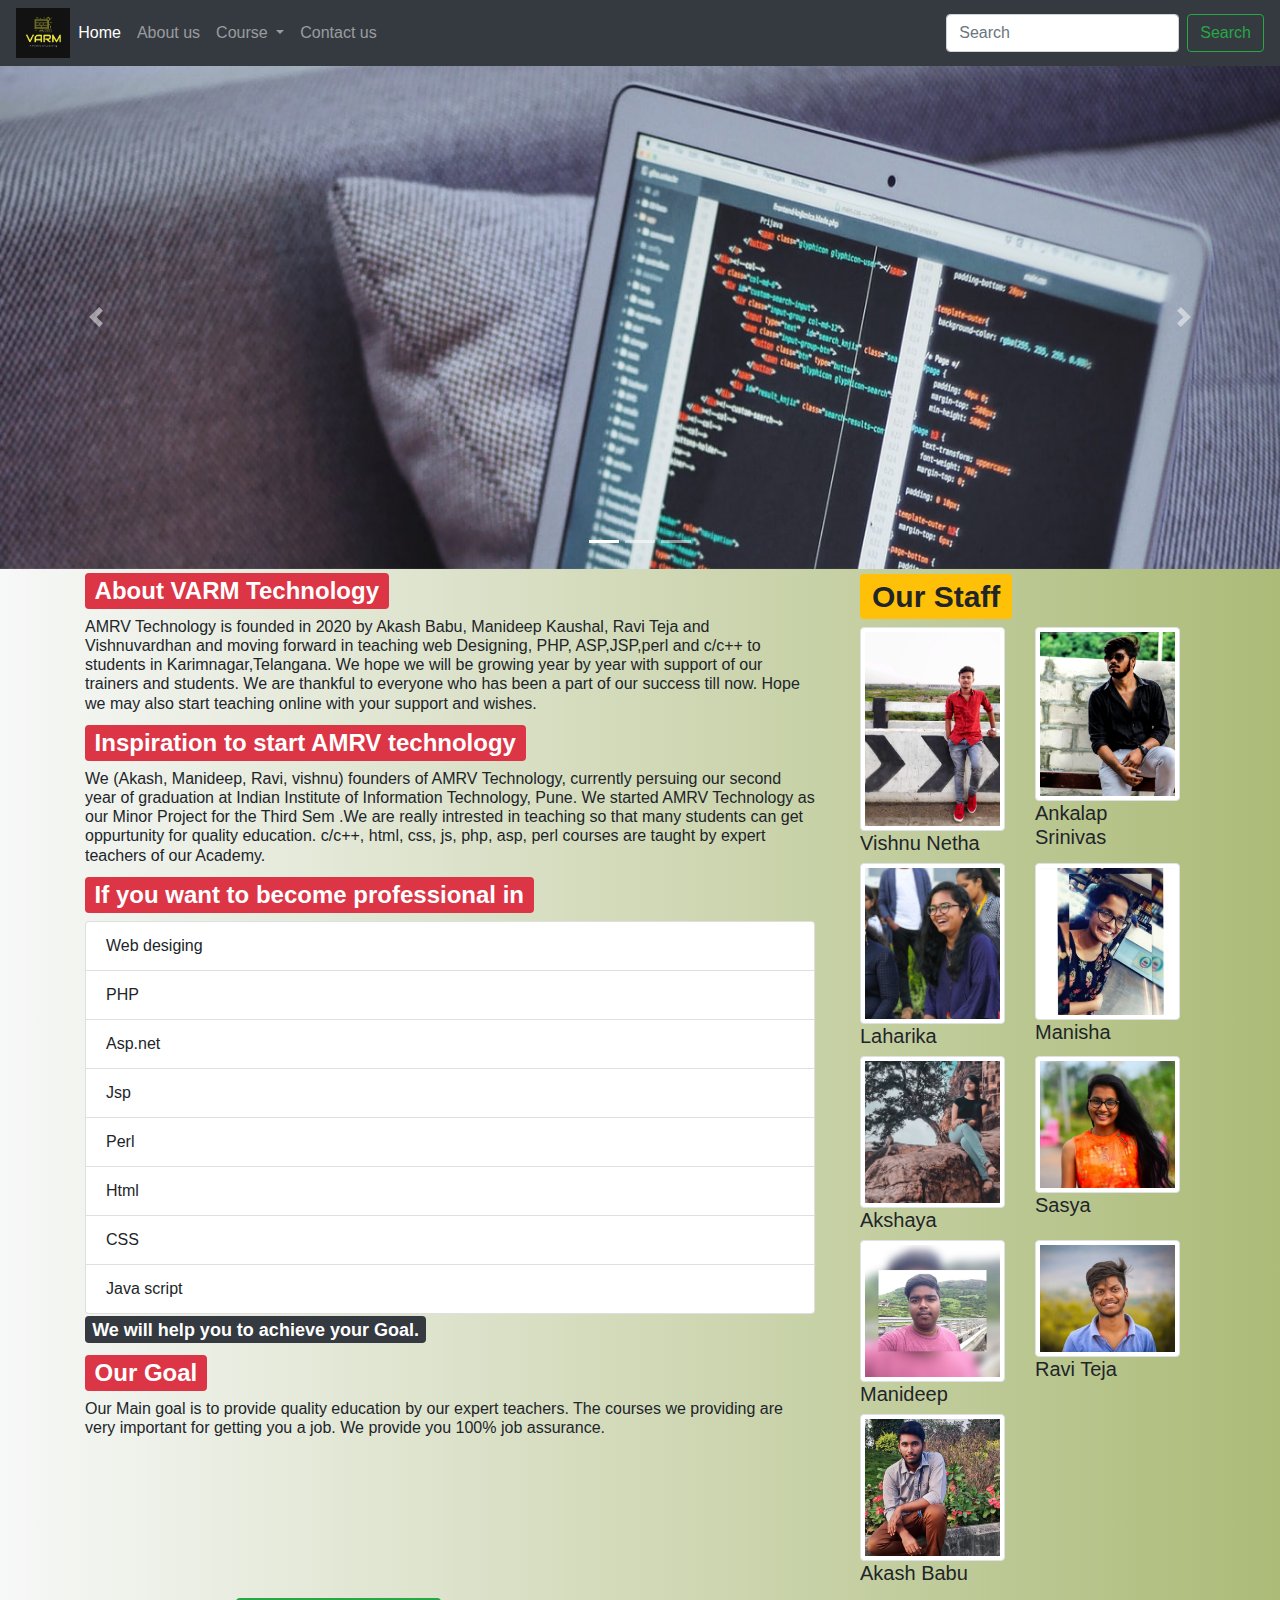
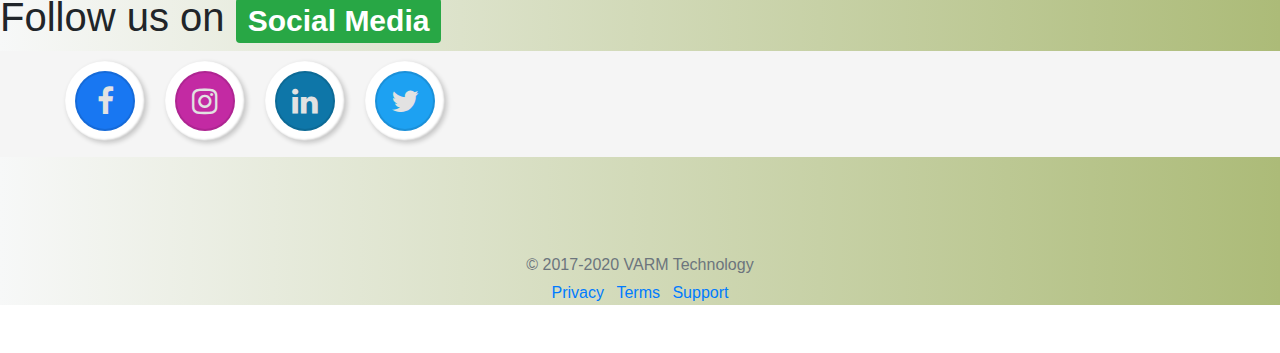
==== aboutus.html @ b164f077 "updated" ====
<!DOCTYPE html>
<html lang="en">
  <head>
    <!-- Required meta tags -->
    <meta charset="utf-8" />
    <meta
      name="viewport"
      content="width=device-width, initial-scale=1, shrink-to-fit=no"
    />

    <!-- Bootstrap CSS -->
    <link
      rel="stylesheet"
      href="https://stackpath.bootstrapcdn.com/bootstrap/4.5.2/css/bootstrap.min.css"
      integrity="sha384-JcKb8q3iqJ61gNV9KGb8thSsNjpSL0n8PARn9HuZOnIxN0hoP+VmmDGMN5t9UJ0Z"
      crossorigin="anonymous"
    />

    <!--External CSS-->
    <link rel="stylesheet" href="indexcss.css" />

    <title>VARM Technology</title>
    <!--Font Awesome Social Media Icons-->
    <link
      rel="stylesheet"
      href="https://stackpath.bootstrapcdn.com/font-awesome/4.7.0/css/font-awesome.min.css"
      integrity="sha384-wvfXpqpZZVQGK6TAh5PVlGOfQNHSoD2xbE+QkPxCAFlNEevoEH3Sl0sibVcOQVnN"
      crossorigin="anonymous"
    />
    <!--End of Font Awesome Social Media Icons-->

    <!-------------------------------Java Script Code---------------------------->
    <script type="text/javascript">
      function fn1() {
        var name = document.getElementById("box1").value;
        var email = document.getElementById("box2").value;
        var phone = document.getElementById("box3").value;
        var course = document.getElementById("box4").value;
        var text = document.getElementById("box5").value;
        var regx1 = /^([a-z A-z 0-9 \. -]+)@([a-z A-z 0-9 -]+).([a-z A-Z]{2,8})$/;
        var regx2 = /^[6789]\d{9}$/;
        if (name == "") {
          alert("Name cannot be empty!");
        } else if (email == "") {
          alert("Email cannot be empty!");
        } else if (phone == "") {
          alert("Phone cannot be empty!");
        } else if (course == "") {
          alert("Course must be selected");
        } else if (!regx1.test(email)) {
          alert("Enter a proper email id");
        } else if (!regx2.test(phone)) {
          alert("Enter a proper phone number");
        } else {
          document.getElementById("box1").value = "";
          document.getElementById("box2").value = "";
          document.getElementById("box3").value = "";
          //document.getElementById("box4").value="";
          document.getElementById("box5").value = "";
          alert(
            "Thanks " +
              name +
              ". We will respond about your query on " +
              course +
              " within 2 hours"
          );
        }
      }
    </script>
    <!---------------------------End of Java Script Code------------------------->
  </head>
  <body>
    <div class="body">
      <!-- Navigation Bar -->
      <nav class="navbar navbar-expand-lg navbar-dark bg-dark">
        <!-- <a class="navbar-brand" href="#">VARM</a> -->
        <img
          src="images/VARM logo.png"
          class="img-fluid"
          alt="Responsive image"
          style="height: 50px"
        />

        <button
          class="navbar-toggler"
          type="button"
          data-toggle="collapse"
          data-target="#navbarSupportedContent"
          aria-controls="navbarSupportedContent"
          aria-expanded="false"
          aria-label="Toggle navigation"
        >
          <span class="navbar-toggler-icon"></span>
        </button>

        <div class="collapse navbar-collapse" id="navbarSupportedContent">
          <ul class="navbar-nav mr-auto">
            <li class="nav-item active">
              <a class="nav-link" href="index.html"
                >Home <span class="sr-only">(current)</span></a
              >
            </li>
            <li class="nav-item">
              <a class="nav-link" href="aboutus.html">About us</a>
            </li>
            <li class="nav-item dropdown">
              <a
                class="nav-link dropdown-toggle"
                href="#"
                id="navbarDropdown"
                role="button"
                data-toggle="dropdown"
                aria-haspopup="true"
                aria-expanded="false"
              >
                Course
              </a>
              <div class="dropdown-menu" aria-labelledby="navbarDropdown">
                <a class="dropdown-item" href="c.html">C</a>
                <a class="dropdown-item" href="c.html">C++</a>
                <a class="dropdown-item" href="php.html">Php</a>
                <a class="dropdown-item" href="htmlcss.html">Html</a>
                <a class="dropdown-item" href="htmlcss.html">Css</a>
                <a class="dropdown-item" href="javascript.html">Java Script</a>
                <a class="dropdown-item" href="net.html">.Net</a>
                <a class="dropdown-item" href="jsp.html">Jsp</a>
                <a class="dropdown-item" href="perl.html">Perl</a>
              </div>
            </li>
            <li class="nav-item">
              <a class="nav-link" href="contactus.html">Contact us</a>
            </li>
          </ul>
          <form class="form-inline my-2 my-lg-0">
            <input
              class="form-control mr-sm-2"
              type="search"
              placeholder="Search"
              aria-label="Search"
            />
            <button class="btn btn-outline-success my-2 my-sm-0" type="submit">
              Search
            </button>
          </form>
        </div>
      </nav>
      <!-- Carousel -->
      <div
        id="carouselExampleIndicators"
        class="carousel slide"
        data-ride="carousel"
      >
        <ol class="carousel-indicators">
          <li
            data-target="#carouselExampleIndicators"
            data-slide-to="0"
            class="active"
          ></li>
          <li data-target="#carouselExampleIndicators" data-slide-to="1"></li>
          <li data-target="#carouselExampleIndicators" data-slide-to="2"></li>
        </ol>
        <div class="carousel-inner">
          <div class="carousel-item active">
            <img src="images/image4.jpeg" class="d-block w-100" alt="..." />
          </div>
          <div class="carousel-item">
            <img src="images/image5.jpeg" class="d-block w-100" alt="..." />
          </div>
          <div class="carousel-item">
            <img src="images/image6.jpeg" class="d-block w-100" alt="..." />
          </div>
        </div>
        <a
          class="carousel-control-prev"
          href="#carouselExampleIndicators"
          role="button"
          data-slide="prev"
        >
          <span class="carousel-control-prev-icon" aria-hidden="true"></span>
          <span class="sr-only">Previous</span>
        </a>
        <a
          class="carousel-control-next"
          href="#carouselExampleIndicators"
          role="button"
          data-slide="next"
        >
          <span class="carousel-control-next-icon" aria-hidden="true"></span>
          <span class="sr-only">Next</span>
        </a>
      </div>
      <!--About us and Our Staff-->
      <div class="container">
        <div class="row">
          <!--About Us-->
          <div class="col-sm-8">
            <h2>
              <span class="badge badge-danger">About VARM Technology</span>
            </h2>
            <h6>
              AMRV Technology is founded in 2020 by Akash Babu, Manideep
              Kaushal, Ravi Teja and Vishnuvardhan and moving forward in
              teaching web Designing, PHP, ASP,JSP,perl and c/c++ to students in
              Karimnagar,Telangana. We hope we will be growing year by year with
              support of our trainers and students. We are thankful to everyone
              who has been a part of our success till now. Hope we may also
              start teaching online with your support and wishes.
            </h6>
            <h2>
              <span class="badge badge-danger"
                >Inspiration to start AMRV technology</span
              >
            </h2>
            <h6>
              We (Akash, Manideep, Ravi, vishnu) founders of AMRV Technology,
              currently persuing our second year of graduation at Indian
              Institute of Information Technology, Pune. We started AMRV
              Technology as our Minor Project for the Third Sem .We are really
              intrested in teaching so that many students can get oppurtunity
              for quality education. c/c++, html, css, js, php, asp, perl
              courses are taught by expert teachers of our Academy.
            </h6>
            <h2>
              <span class="badge badge-danger">
                If you want to become professional in
              </span>
            </h2>
            <ul class="list-group">
              <li class="list-group-item">Web desiging</li>
              <li class="list-group-item">PHP</li>
              <li class="list-group-item">Asp.net</li>
              <li class="list-group-item">Jsp</li>
              <li class="list-group-item">Perl</li>
              <li class="list-group-item">Html</li>
              <li class="list-group-item">CSS</li>
              <li class="list-group-item">Java script</li>
            </ul>
            <h4>
              <span class="badge badge-dark">
                We will help you to achieve your Goal.
              </span>
            </h4>
            <h2>
              <span class="badge badge-danger"> Our Goal </span>
            </h2>
            <h6>
              Our Main goal is to provide quality education by our expert
              teachers. The courses we providing are very important for getting
              you a job. We provide you 100% job assurance.
            </h6>
          </div>

          <!--End of About us-->
          <!--Our Staff-->
          <div class="col-sm-4">
            <h1 style="padding-left: 15px">
              <span class="badge badge-warning">Our Staff</span>
            </h1>
            <!-- first row staff -->
            <div class="container">
              <div class="row">
                <div class="col-sm-6">
                  <img
                    src="images/vishnu1.jpg"
                    alt="..."
                    class="img-thumbnail"
                  />
                  <h5>Vishnu Netha</h5>
                </div>
                <div class="col-sm-6">
                  <img
                    src="images/sinu1.jpeg"
                    alt="..."
                    class="img-thumbnail"
                  />
                  <h5>Ankalap Srinivas</h5>
                </div>
              </div>
            </div>
            <!-- end of first row staff -->
            <!-- second row staff -->
            <div class="container">
              <div class="row">
                <div class="col-sm-6">
                  <img src="images/lorry.jpg" alt="..." class="img-thumbnail" />
                  <h5>Laharika</h5>
                </div>
                <div class="col-sm-6">
                  <img src="images/manu.jpg" alt="..." class="img-thumbnail" />
                  <h5>Manisha</h5>
                </div>
              </div>
            </div>
            <!-- end of second row staff -->
            <!--third row staff -->
            <div class="container">
              <div class="row">
                <div class="col-sm-6">
                  <img src="images/akku1.jpg" alt="..." class="img-thumbnail" />
                  <h5>Akshaya</h5>
                </div>
                <div class="col-sm-6">
                  <img
                    src="images/sasya1.jpg"
                    alt="..."
                    class="img-thumbnail"
                  />
                  <h5>Sasya</h5>
                </div>
              </div>
            </div>
            <!-- end of third row staff -->
            <!-- of fourth row staff -->
            <div class="container">
              <div class="row">
                <div class="col-sm-6">
                  <img
                    src="images/manideep.jpg"
                    alt="..."
                    class="img-thumbnail"
                  />
                  <h5>Manideep</h5>
                </div>
                <div class="col-sm-6">
                  <img src="images/ravi1.jpg" alt="..." class="img-thumbnail" />
                  <h5>Ravi Teja</h5>
                </div>
              </div>
            </div>
            <!-- end of fourth row staff -->
            <!-- end of fourth row staff -->
            <div class="container">
              <div class="row">
                <div class="col-sm-6">
                  <img src="images/akash.jpg" alt="..." class="img-thumbnail" />
                  <h5>Akash Babu</h5>
                </div>
                <div class="col-sm-6"></div>
              </div>
            </div>
            <!--fifth row staff -->
          </div>
        </div>
      </div>
      <!--End of About-->
      <!--social media-->
      <h1>
        Follow us on <span class="badge badge-success">Social Media</span>
      </h1>
      <div class="container socialicons col-sm-12">
        <ul class="unorderedlist">
          <li>
            <a
              href="https://www.facebook.com/profile.php?id=100009181504517"
              target="blank"
              class="anchor"
              ><i class="fa fa-facebook"></i
            ></a>
          </li>
          <li>
            <a
              href="https://www.instagram.com/vishnu_ne_tha/"
              target="blank"
              class="anchor"
              ><i class="fa fa-instagram"></i
            ></a>
          </li>
          <li>
            <a
              href="https://www.linkedin.com/in/vishnunetha21/"
              target="blank"
              class="anchor"
              ><i class="fa fa-linkedin"></i
            ></a>
          </li>
          <li>
            <a
              href="https://twitter.com/vishnu_ne_tha"
              target="blank"
              class="anchor"
              ><i class="fa fa-twitter"></i
            ></a>
          </li>
        </ul>
      </div>

      <!--end of social media-->

      <!--Footer-->
      <footer class="my-5 pt-5 text-muted text-center text-small">
        <p class="mb-1">&copy; 2017-2020 VARM Technology</p>
        <ul class="list-inline">
          <li class="list-inline-item"><a href="#">Privacy</a></li>
          <li class="list-inline-item"><a href="#">Terms</a></li>
          <li class="list-inline-item"><a href="#">Support</a></li>
        </ul>
      </footer>
    </div>

    <script
      src="https://code.jquery.com/jquery-3.5.1.slim.min.js"
      integrity="sha384-DfXdz2htPH0lsSSs5nCTpuj/zy4C+OGpamoFVy38MVBnE+IbbVYUew+OrCXaRkfj"
      crossorigin="anonymous"
    ></script>
    <script
      src="https://cdn.jsdelivr.net/npm/popper.js@1.16.1/dist/umd/popper.min.js"
      integrity="sha384-9/reFTGAW83EW2RDu2S0VKaIzap3H66lZH81PoYlFhbGU+6BZp6G7niu735Sk7lN"
      crossorigin="anonymous"
    ></script>
    <script
      src="https://stackpath.bootstrapcdn.com/bootstrap/4.5.2/js/bootstrap.min.js"
      integrity="sha384-B4gt1jrGC7Jh4AgTPSdUtOBvfO8shuf57BaghqFfPlYxofvL8/KUEfYiJOMMV+rV"
      crossorigin="anonymous"
    ></script>
  </body>
</html>
---- indexcss.css ----
.body {
  background: #f7f8f8; /* fallback for old browsers */
  background: -webkit-linear-gradient(
    to left,
    #acbb78,
    #f7f8f8
  ); /* Chrome 10-25, Safari 5.1-6 */
  background: linear-gradient(
    to left,
    #acbb78,
    #f7f8f8
  ); /* W3C, IE 10+/ Edge, Firefox 16+, Chrome 26+, Opera 12+, Safari 7+ */
}
.unorderedlist {
  position: relative;
  display: flex;
}
.socialicons {
  padding-top: 10px;
  display: flex;
  /* float:right; */
  /* justify-content: center;
  align-items: center; */
  background: #f5f5f5;
}
ul li {
  position: relative;
  list-style: none;
}

.anchor {
  position: relative;
  width: 80px;
  height: 80px;
  display: flex;
  justify-content: center;
  align-items: center;
  background: #fff;
  margin: 0 10px;
  text-decoration: none;
  font-size: 30px;
  border-radius: 50%;
  color: #e2e2e2;
  box-shadow: inset -1px -1px 2px rgba(0, 0, 0, 0.2),
    2px 2px 5px rgba(0, 0, 0, 0.2);
  transition: 0.5s;
}

.anchor:hover {
  color: #999;
  transform: translateY(-20px);
  box-shadow: inset -1px -1px 2px rgba(0, 0, 0, 0.2),
    2px 24px 10px rgba(0, 0, 0, 0.2);
}

.anchor:before {
  content: "";
  position: absolute;
  top: 10px;
  left: 10px;
  right: 10px;
  bottom: 10px;
  border-radius: 50%;
  border: 2px solid rgba(0, 0, 0, 0.1);
}

ul li a .fa {
  position: relative;
  z-index: 1;
}
ul li:nth-child(1) a::before {
  background: #1877f2;
}
ul li:nth-child(2) a::before {
  background: #c32aa3;
}
ul li:nth-child(3) a::before {
  background: #0e76a8;
}
ul li:nth-child(4) a::before {
  background: #1da1f2;
}
abc
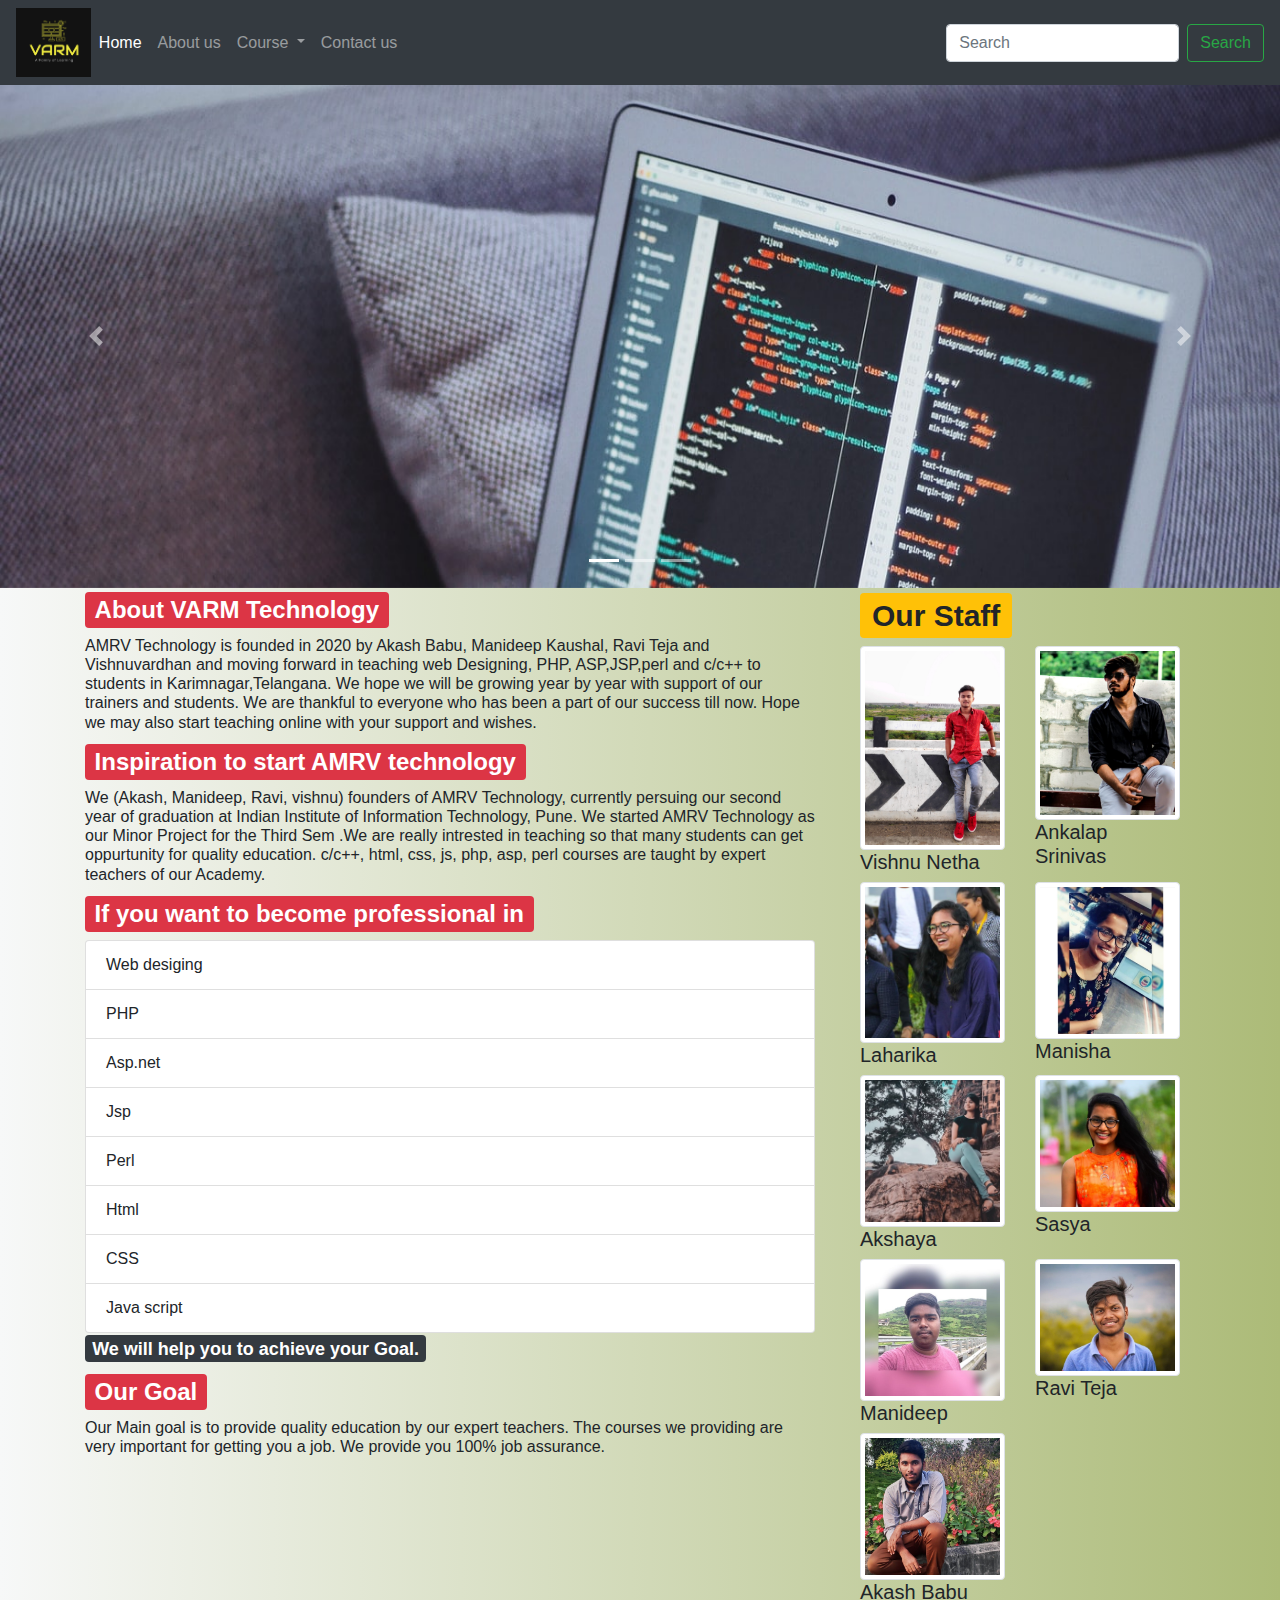
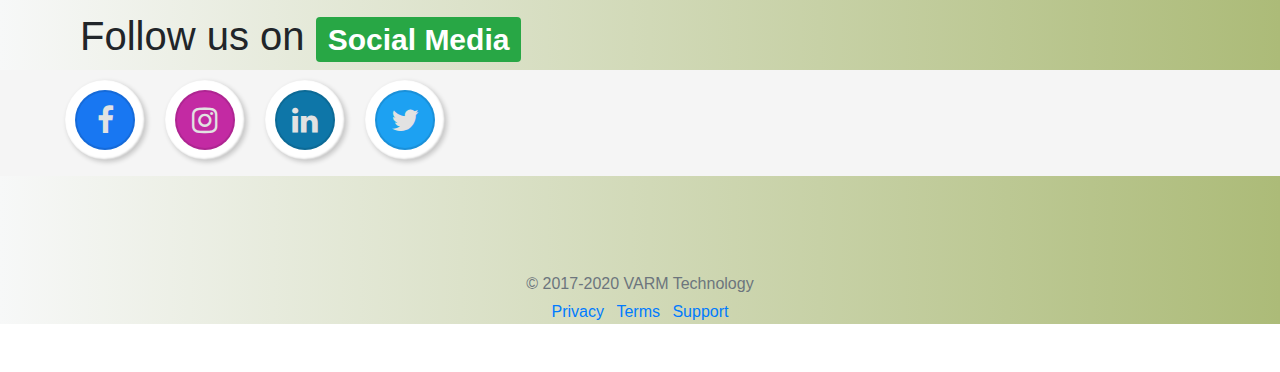
==== commit ec34c5cf: "complete update" ====
--- a/aboutus.html
+++ b/aboutus.html
@@ -78,7 +78,7 @@
           src="images/VARM logo.png"
           class="img-fluid"
           alt="Responsive image"
-          style="height: 50px"
+          style="height: 69px"
         />
 
         <button
@@ -257,7 +257,7 @@
               <span class="badge badge-warning">Our Staff</span>
             </h1>
             <!-- first row staff -->
-            <div class="container">
+            <div class="container-fluid">
               <div class="row">
                 <div class="col-sm-6">
                   <img
@@ -279,7 +279,7 @@
             </div>
             <!-- end of first row staff -->
             <!-- second row staff -->
-            <div class="container">
+            <div class="container-fluid">
               <div class="row">
                 <div class="col-sm-6">
                   <img src="images/lorry.jpg" alt="..." class="img-thumbnail" />
@@ -293,7 +293,7 @@
             </div>
             <!-- end of second row staff -->
             <!--third row staff -->
-            <div class="container">
+            <div class="container-fluid">
               <div class="row">
                 <div class="col-sm-6">
                   <img src="images/akku1.jpg" alt="..." class="img-thumbnail" />
@@ -311,7 +311,7 @@
             </div>
             <!-- end of third row staff -->
             <!-- of fourth row staff -->
-            <div class="container">
+            <div class="container-fluid">
               <div class="row">
                 <div class="col-sm-6">
                   <img
@@ -329,7 +329,7 @@
             </div>
             <!-- end of fourth row staff -->
             <!-- end of fourth row staff -->
-            <div class="container">
+            <div class="container-fluid">
               <div class="row">
                 <div class="col-sm-6">
                   <img src="images/akash.jpg" alt="..." class="img-thumbnail" />
@@ -344,10 +344,10 @@
       </div>
       <!--End of About-->
       <!--social media-->
-      <h1>
+      <h1 style="padding-left: 80px">
         Follow us on <span class="badge badge-success">Social Media</span>
       </h1>
-      <div class="container socialicons col-sm-12">
+      <div class="container-fluid socialicons col-sm-12">
         <ul class="unorderedlist">
           <li>
             <a
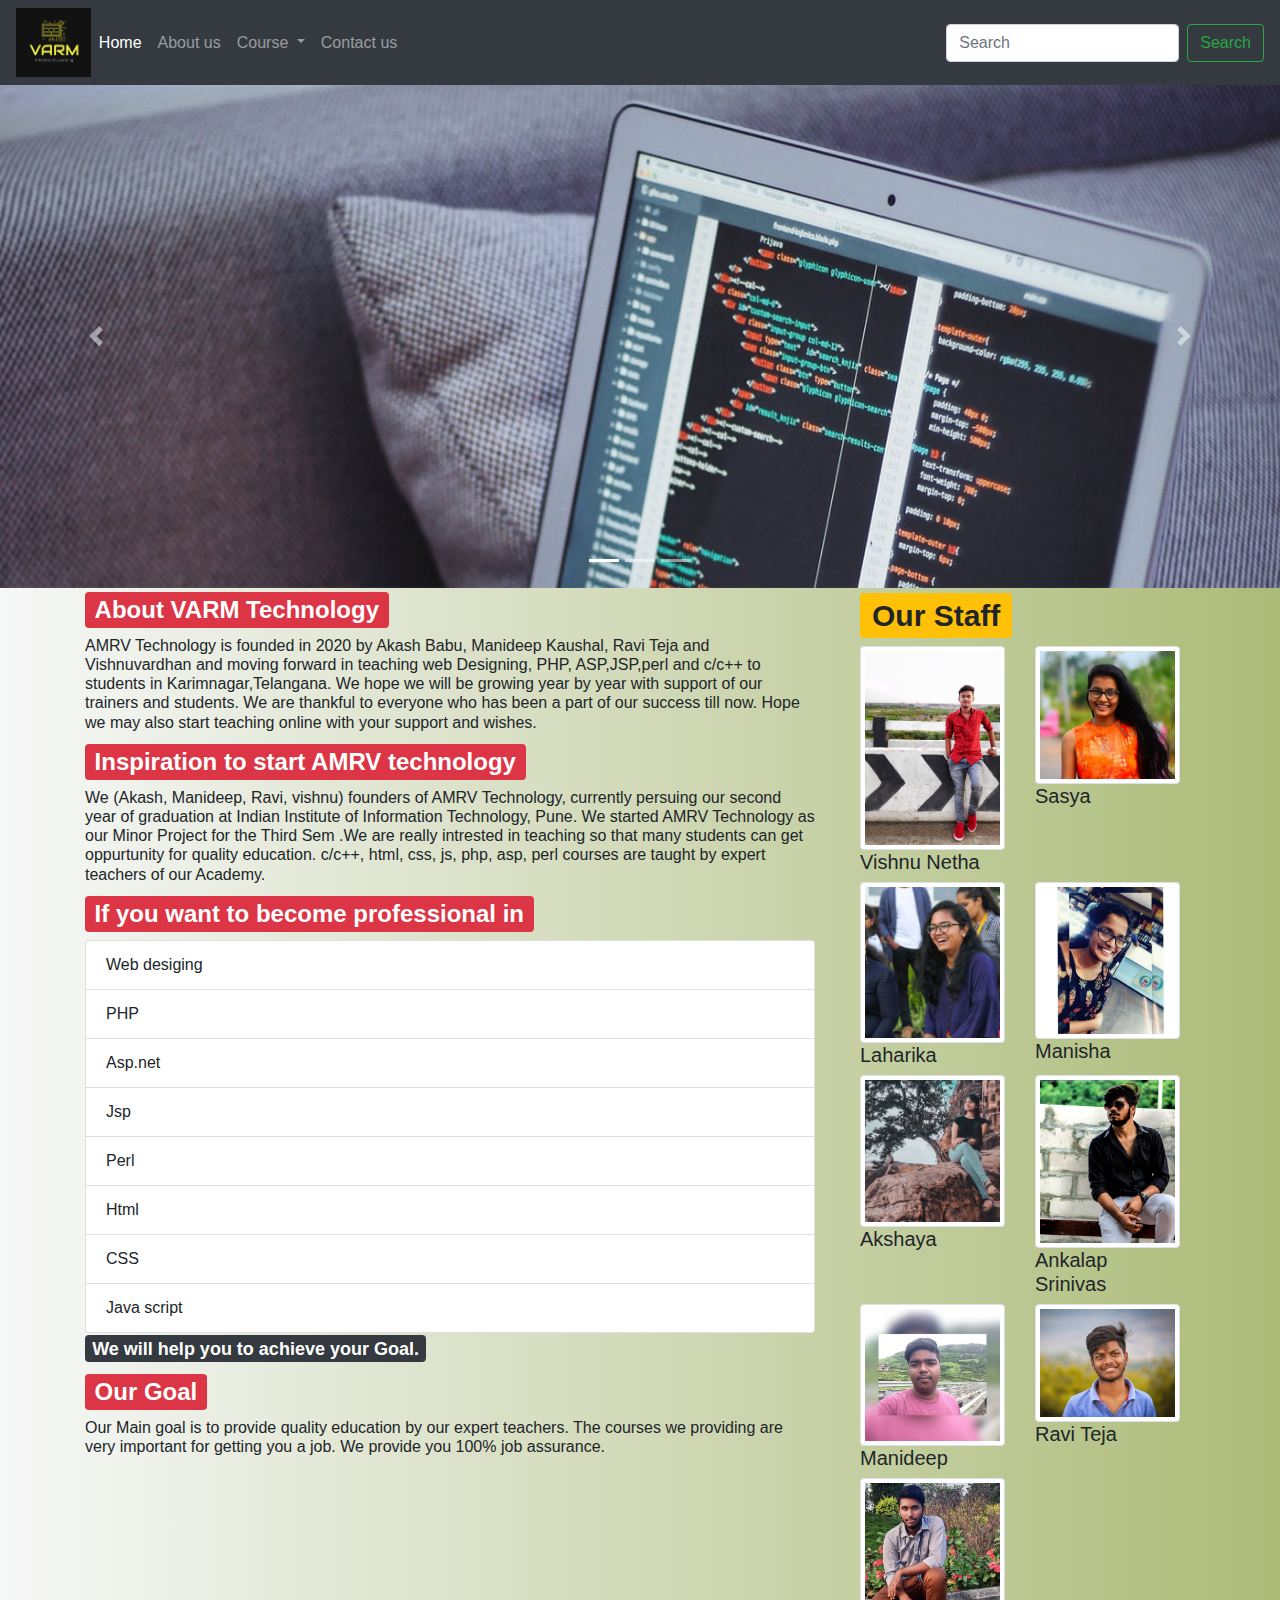
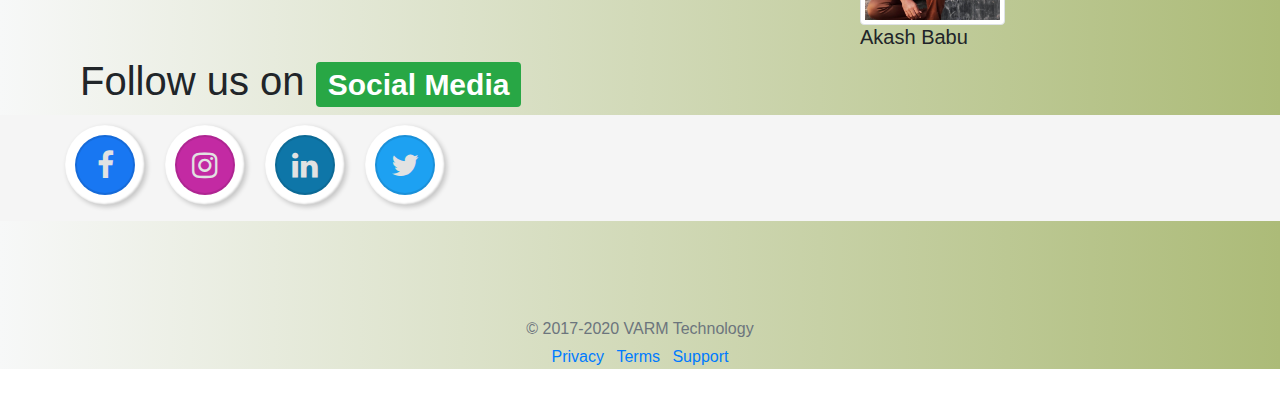
==== commit fec53dd9: "updated site" ====
--- a/aboutus.html
+++ b/aboutus.html
@@ -269,43 +269,43 @@
                 </div>
                 <div class="col-sm-6">
                   <img
+                    src="images/sasya1.jpg"
+                    alt="..."
+                    class="img-thumbnail"
+                  />
+                  <h5>Sasya</h5>
+                </div>
+              </div>
+            </div>
+            <!-- end of first row staff -->
+            <!-- second row staff -->
+            <div class="container-fluid">
+              <div class="row">
+                <div class="col-sm-6">
+                  <img src="images/lorry.jpg" alt="..." class="img-thumbnail" />
+                  <h5>Laharika</h5>
+                </div>
+                <div class="col-sm-6">
+                  <img src="images/manu.jpg" alt="..." class="img-thumbnail" />
+                  <h5>Manisha</h5>
+                </div>
+              </div>
+            </div>
+            <!-- end of second row staff -->
+            <!--third row staff -->
+            <div class="container-fluid">
+              <div class="row">
+                <div class="col-sm-6">
+                  <img src="images/akku1.jpg" alt="..." class="img-thumbnail" />
+                  <h5>Akshaya</h5>
+                </div>
+                <div class="col-sm-6">
+                  <img
                     src="images/sinu1.jpeg"
                     alt="..."
                     class="img-thumbnail"
                   />
                   <h5>Ankalap Srinivas</h5>
-                </div>
-              </div>
-            </div>
-            <!-- end of first row staff -->
-            <!-- second row staff -->
-            <div class="container-fluid">
-              <div class="row">
-                <div class="col-sm-6">
-                  <img src="images/lorry.jpg" alt="..." class="img-thumbnail" />
-                  <h5>Laharika</h5>
-                </div>
-                <div class="col-sm-6">
-                  <img src="images/manu.jpg" alt="..." class="img-thumbnail" />
-                  <h5>Manisha</h5>
-                </div>
-              </div>
-            </div>
-            <!-- end of second row staff -->
-            <!--third row staff -->
-            <div class="container-fluid">
-              <div class="row">
-                <div class="col-sm-6">
-                  <img src="images/akku1.jpg" alt="..." class="img-thumbnail" />
-                  <h5>Akshaya</h5>
-                </div>
-                <div class="col-sm-6">
-                  <img
-                    src="images/sasya1.jpg"
-                    alt="..."
-                    class="img-thumbnail"
-                  />
-                  <h5>Sasya</h5>
                 </div>
               </div>
             </div>
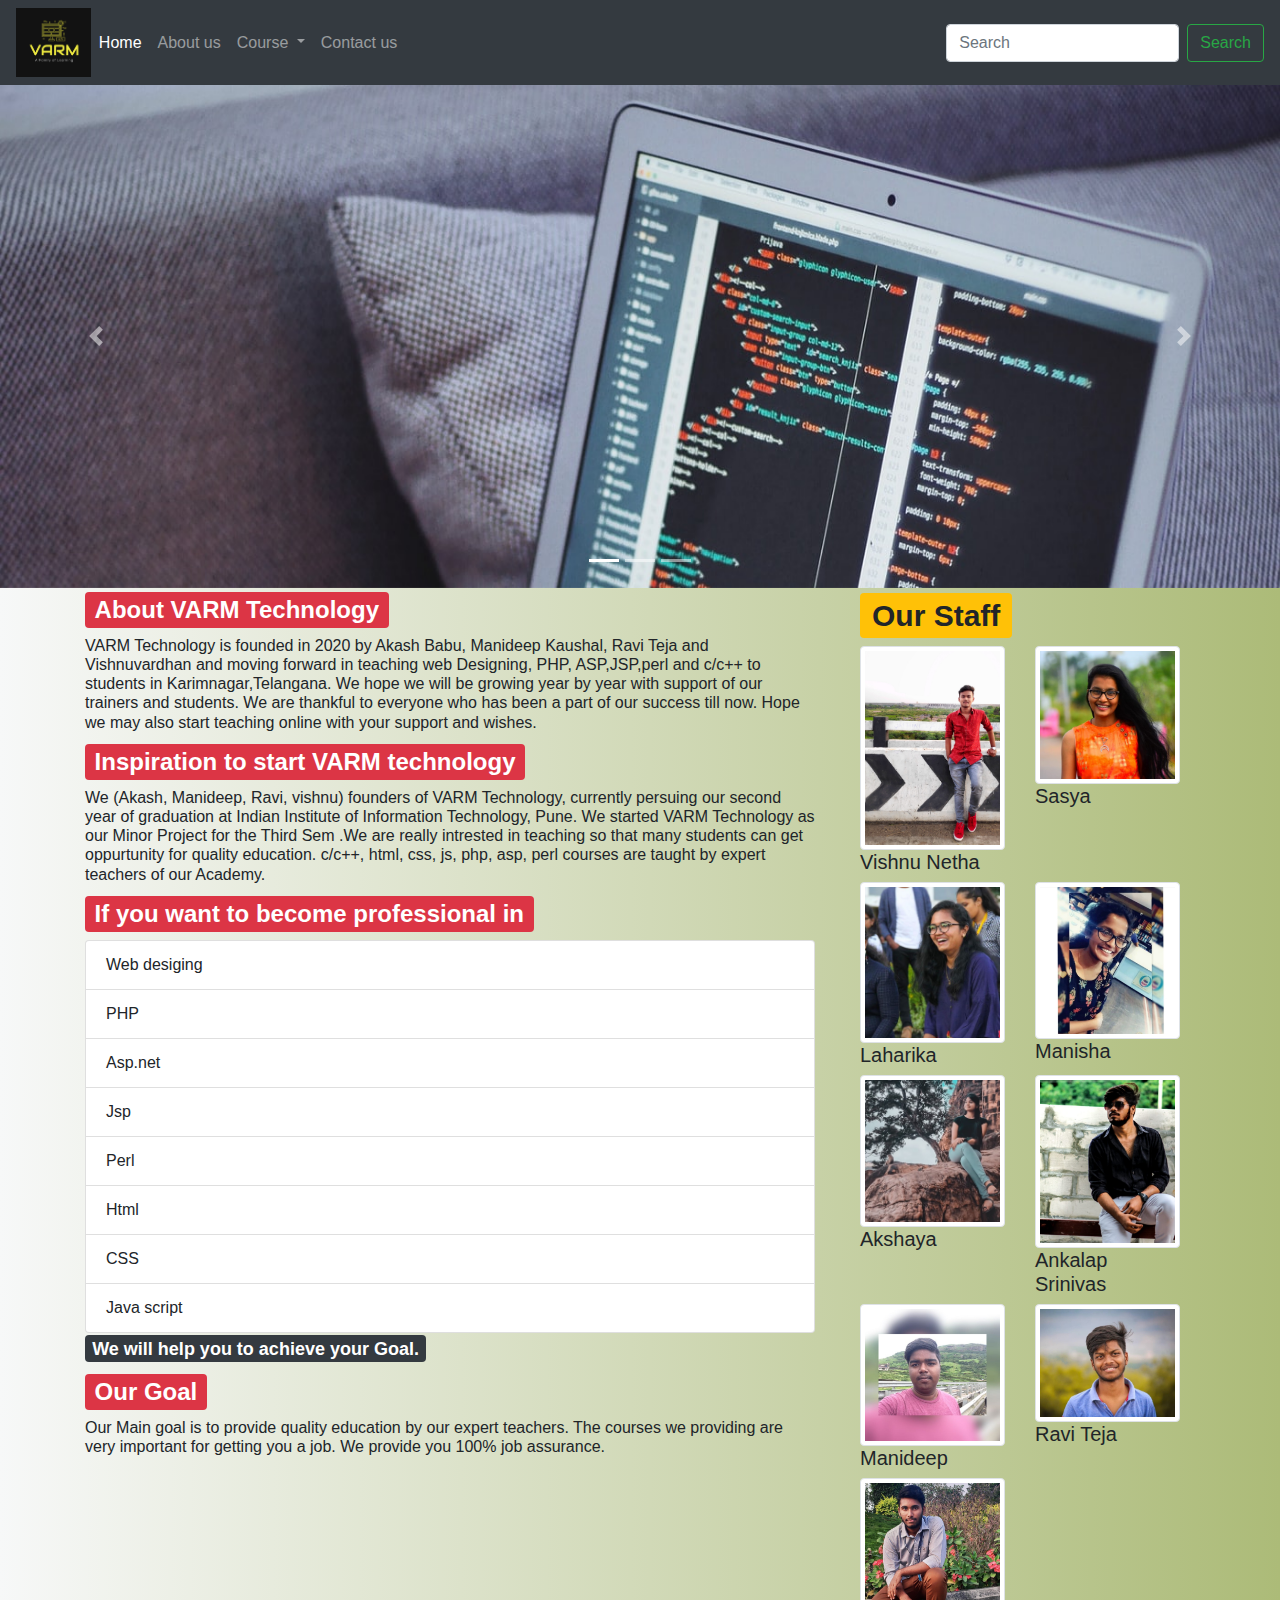
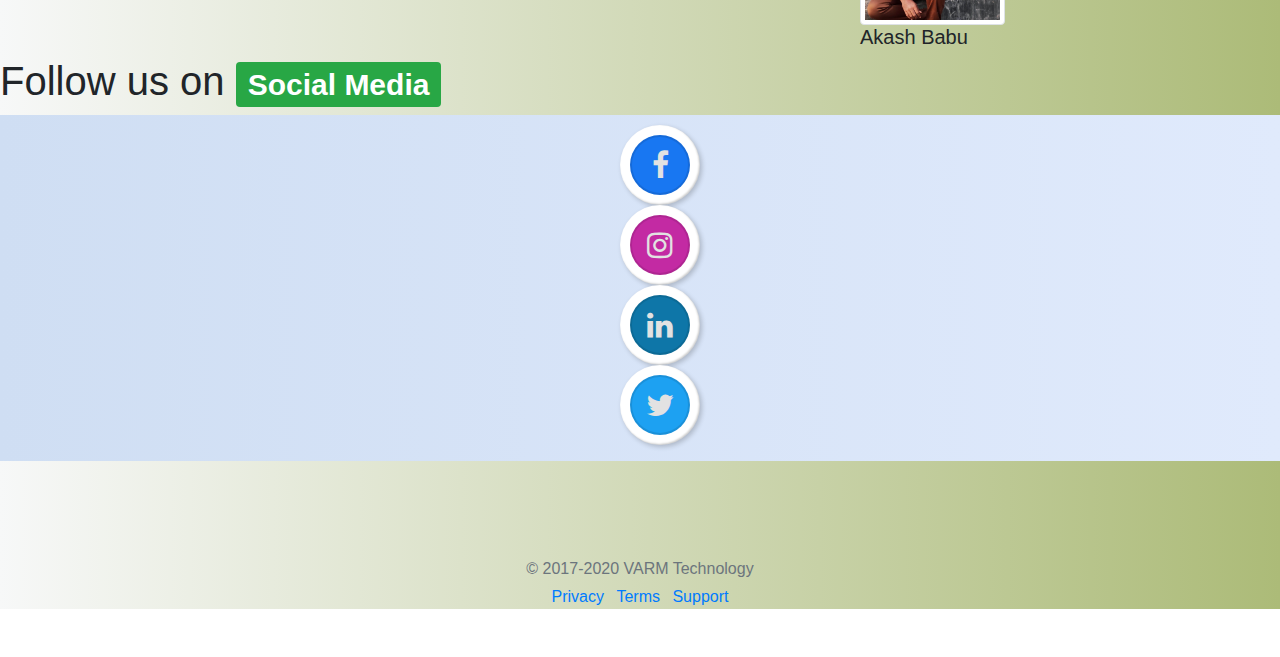
==== commit bc019f93: "responsive update" ====
--- a/aboutus.html
+++ b/aboutus.html
@@ -198,7 +198,7 @@
               <span class="badge badge-danger">About VARM Technology</span>
             </h2>
             <h6>
-              AMRV Technology is founded in 2020 by Akash Babu, Manideep
+              VARM Technology is founded in 2020 by Akash Babu, Manideep
               Kaushal, Ravi Teja and Vishnuvardhan and moving forward in
               teaching web Designing, PHP, ASP,JSP,perl and c/c++ to students in
               Karimnagar,Telangana. We hope we will be growing year by year with
@@ -208,13 +208,13 @@
             </h6>
             <h2>
               <span class="badge badge-danger"
-                >Inspiration to start AMRV technology</span
+                >Inspiration to start VARM technology</span
               >
             </h2>
             <h6>
-              We (Akash, Manideep, Ravi, vishnu) founders of AMRV Technology,
+              We (Akash, Manideep, Ravi, vishnu) founders of VARM Technology,
               currently persuing our second year of graduation at Indian
-              Institute of Information Technology, Pune. We started AMRV
+              Institute of Information Technology, Pune. We started VARM
               Technology as our Minor Project for the Third Sem .We are really
               intrested in teaching so that many students can get oppurtunity
               for quality education. c/c++, html, css, js, php, asp, perl
@@ -344,7 +344,7 @@
       </div>
       <!--End of About-->
       <!--social media-->
-      <h1 style="padding-left: 80px">
+      <h1>
         Follow us on <span class="badge badge-success">Social Media</span>
       </h1>
       <div class="container-fluid socialicons col-sm-12">
--- a/indexcss.css
+++ b/indexcss.css
@@ -13,15 +13,24 @@
 }
 .unorderedlist {
   position: relative;
-  display: flex;
+  /* display: flex; */
 }
 .socialicons {
   padding-top: 10px;
   display: flex;
-  /* float:right; */
-  /* justify-content: center;
-  align-items: center; */
-  background: #f5f5f5;
+  justify-content: center;
+  align-items: center;
+  background: #e0eafc; /* fallback for old browsers */
+  background: -webkit-linear-gradient(
+    to right,
+    #cfdef3,
+    #e0eafc
+  ); /* Chrome 10-25, Safari 5.1-6 */
+  background: linear-gradient(
+    to right,
+    #cfdef3,
+    #e0eafc
+  ); /* W3C, IE 10+/ Edge, Firefox 16+, Chrome 26+, Opera 12+, Safari 7+ */
 }
 ul li {
   position: relative;
@@ -48,7 +57,7 @@
 
 .anchor:hover {
   color: #999;
-  transform: translateY(-20px);
+  transform: translateX(20px);
   box-shadow: inset -1px -1px 2px rgba(0, 0, 0, 0.2),
     2px 24px 10px rgba(0, 0, 0, 0.2);
 }
@@ -80,4 +89,3 @@
 ul li:nth-child(4) a::before {
   background: #1da1f2;
 }
-abc
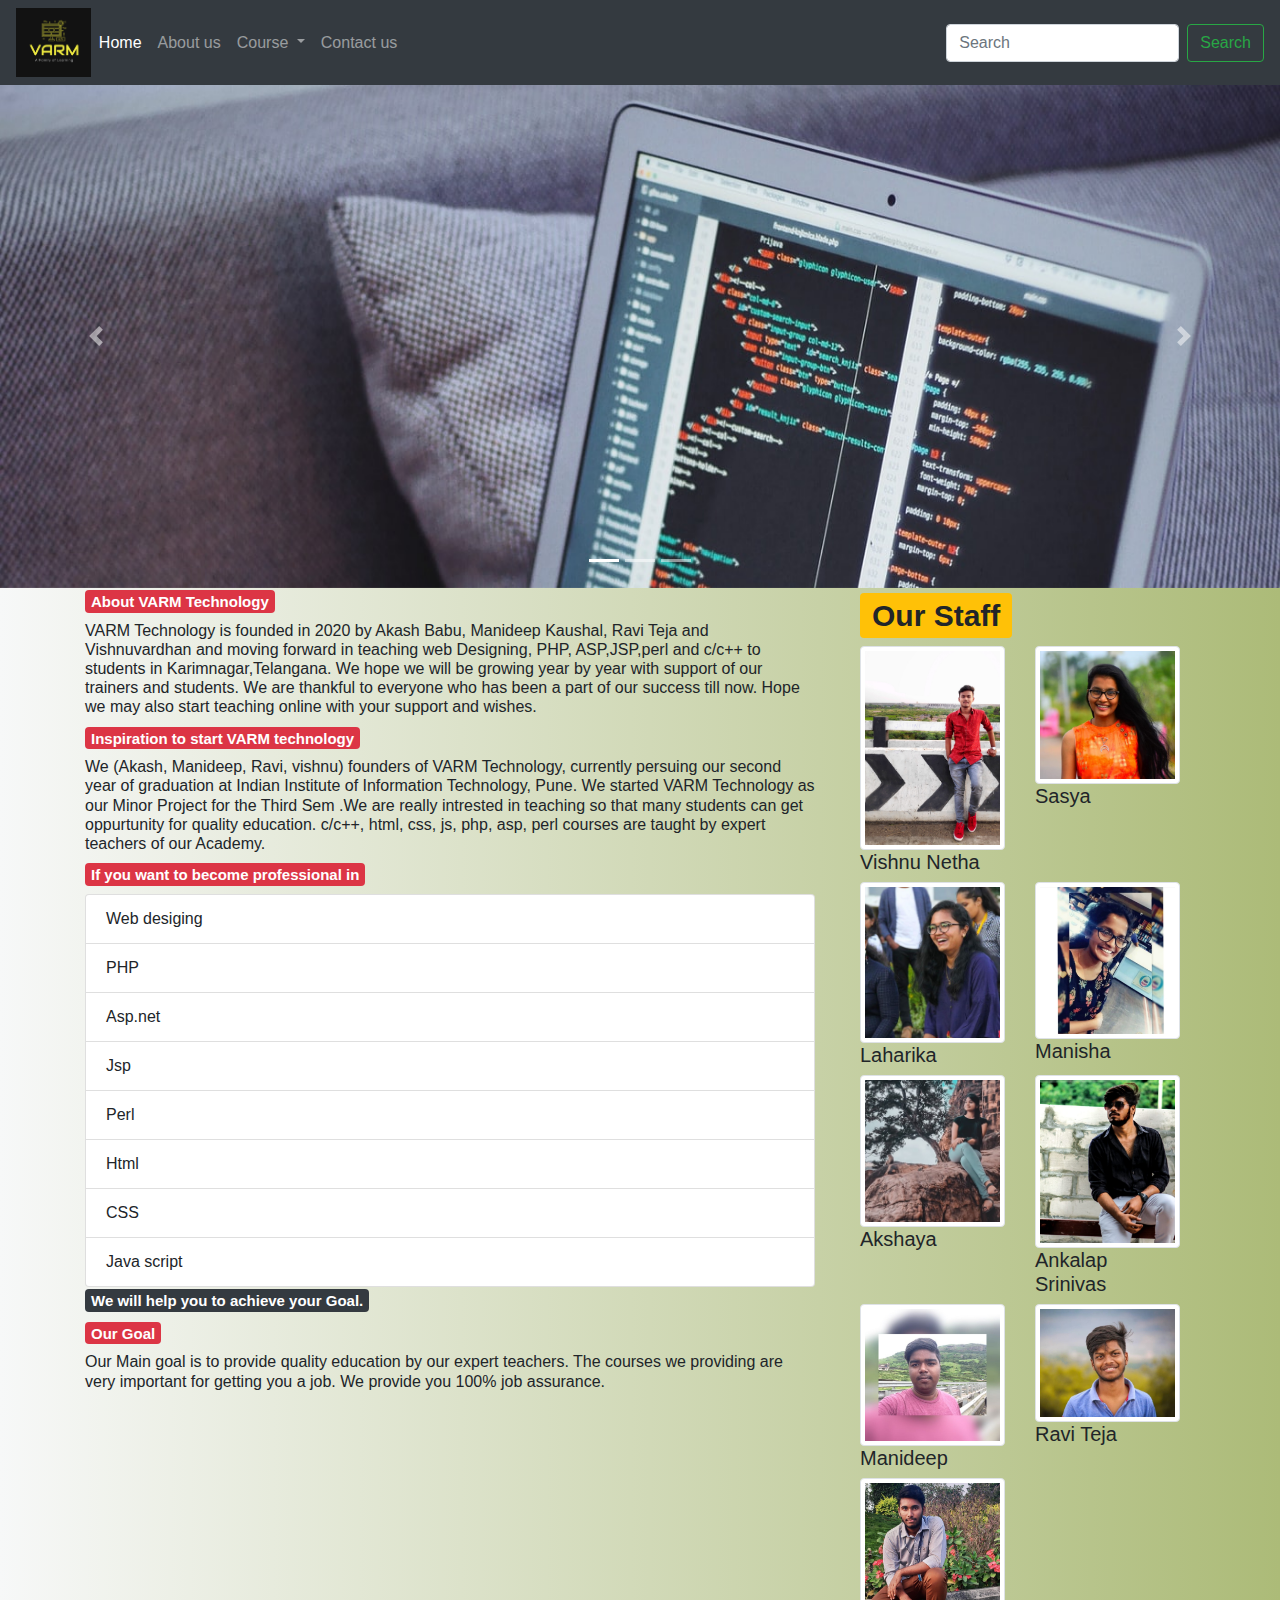
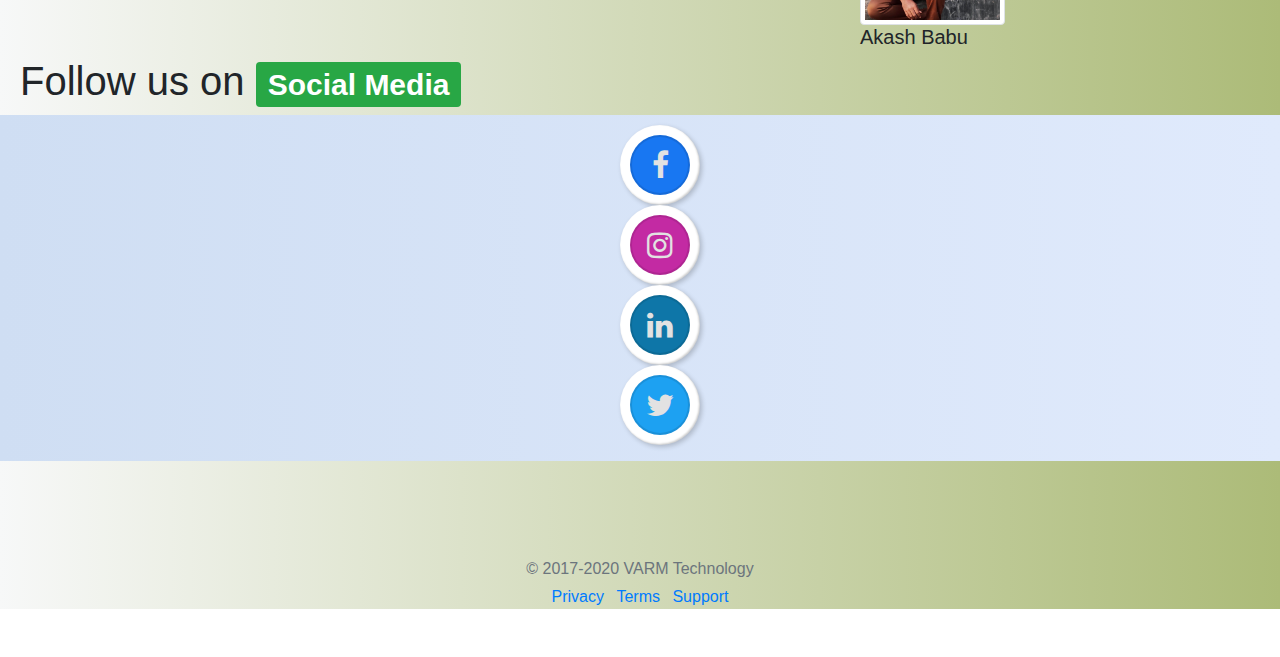
==== commit 98d862bf: "complete responsive update" ====
--- a/aboutus.html
+++ b/aboutus.html
@@ -194,9 +194,9 @@
         <div class="row">
           <!--About Us-->
           <div class="col-sm-8">
-            <h2>
+            <h5>
               <span class="badge badge-danger">About VARM Technology</span>
-            </h2>
+            </h5>
             <h6>
               VARM Technology is founded in 2020 by Akash Babu, Manideep
               Kaushal, Ravi Teja and Vishnuvardhan and moving forward in
@@ -206,11 +206,11 @@
               who has been a part of our success till now. Hope we may also
               start teaching online with your support and wishes.
             </h6>
-            <h2>
+            <h5>
               <span class="badge badge-danger"
                 >Inspiration to start VARM technology</span
               >
-            </h2>
+            </h5>
             <h6>
               We (Akash, Manideep, Ravi, vishnu) founders of VARM Technology,
               currently persuing our second year of graduation at Indian
@@ -220,11 +220,11 @@
               for quality education. c/c++, html, css, js, php, asp, perl
               courses are taught by expert teachers of our Academy.
             </h6>
-            <h2>
+            <h5>
               <span class="badge badge-danger">
                 If you want to become professional in
               </span>
-            </h2>
+            </h5>
             <ul class="list-group">
               <li class="list-group-item">Web desiging</li>
               <li class="list-group-item">PHP</li>
@@ -235,14 +235,14 @@
               <li class="list-group-item">CSS</li>
               <li class="list-group-item">Java script</li>
             </ul>
-            <h4>
+            <h5>
               <span class="badge badge-dark">
                 We will help you to achieve your Goal.
               </span>
-            </h4>
-            <h2>
+            </h5>
+            <h5>
               <span class="badge badge-danger"> Our Goal </span>
-            </h2>
+            </h5>
             <h6>
               Our Main goal is to provide quality education by our expert
               teachers. The courses we providing are very important for getting
@@ -344,7 +344,7 @@
       </div>
       <!--End of About-->
       <!--social media-->
-      <h1>
+      <h1 style="padding-left: 20px">
         Follow us on <span class="badge badge-success">Social Media</span>
       </h1>
       <div class="container-fluid socialicons col-sm-12">
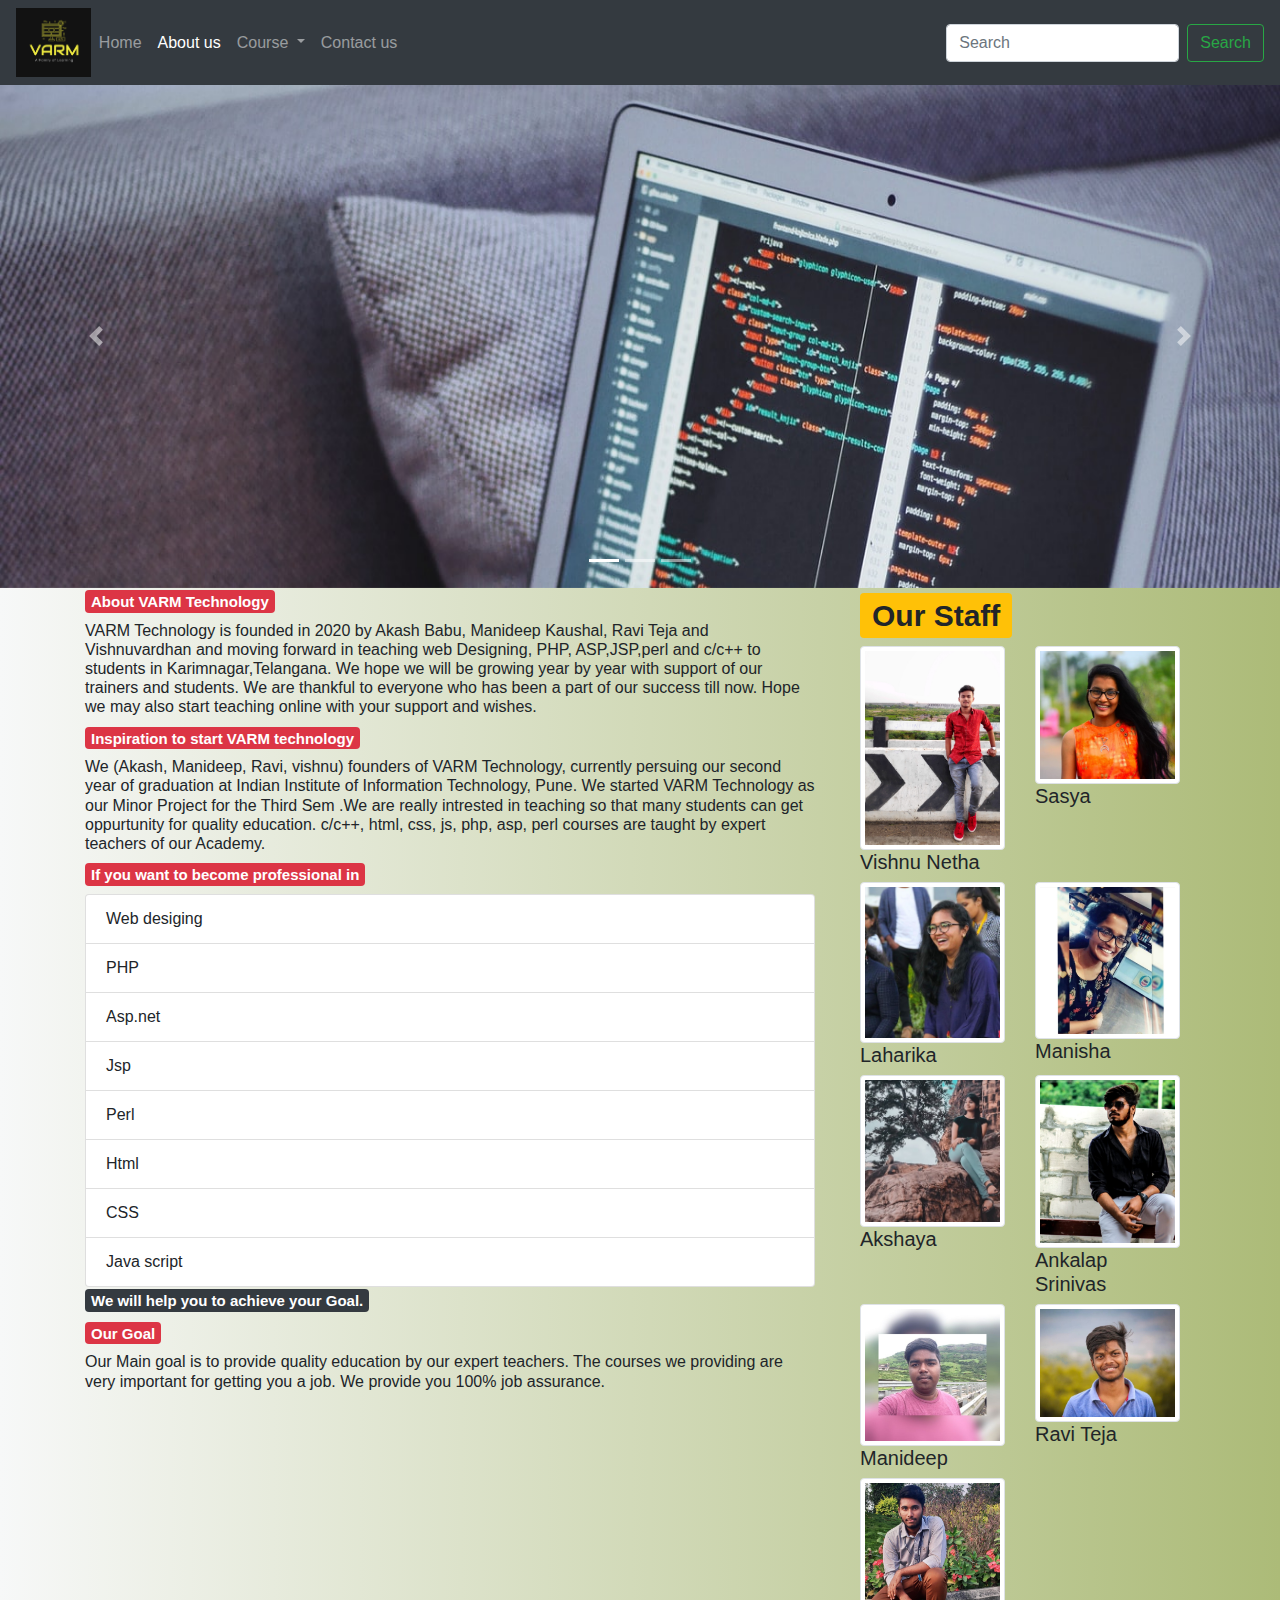
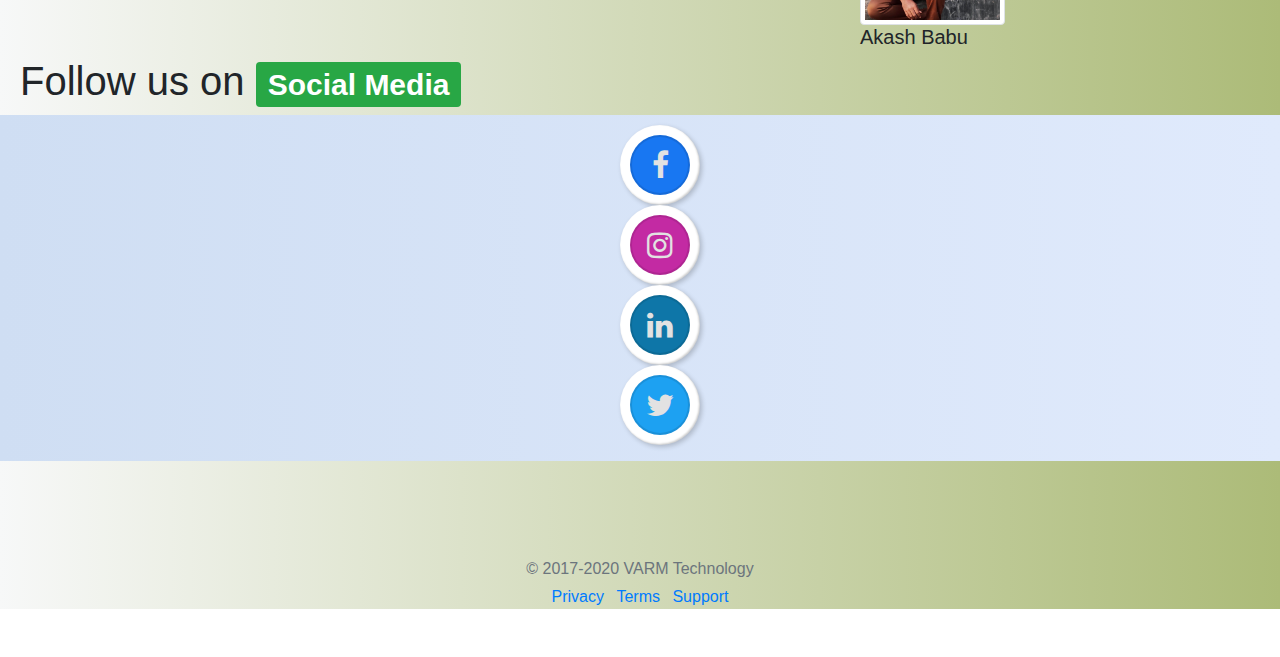
==== commit 6769f207: "responsive updated" ====
--- a/aboutus.html
+++ b/aboutus.html
@@ -95,12 +95,12 @@
 
         <div class="collapse navbar-collapse" id="navbarSupportedContent">
           <ul class="navbar-nav mr-auto">
-            <li class="nav-item active">
+            <li class="nav-item">
               <a class="nav-link" href="index.html"
                 >Home <span class="sr-only">(current)</span></a
               >
             </li>
-            <li class="nav-item">
+            <li class="nav-item active">
               <a class="nav-link" href="aboutus.html">About us</a>
             </li>
             <li class="nav-item dropdown">
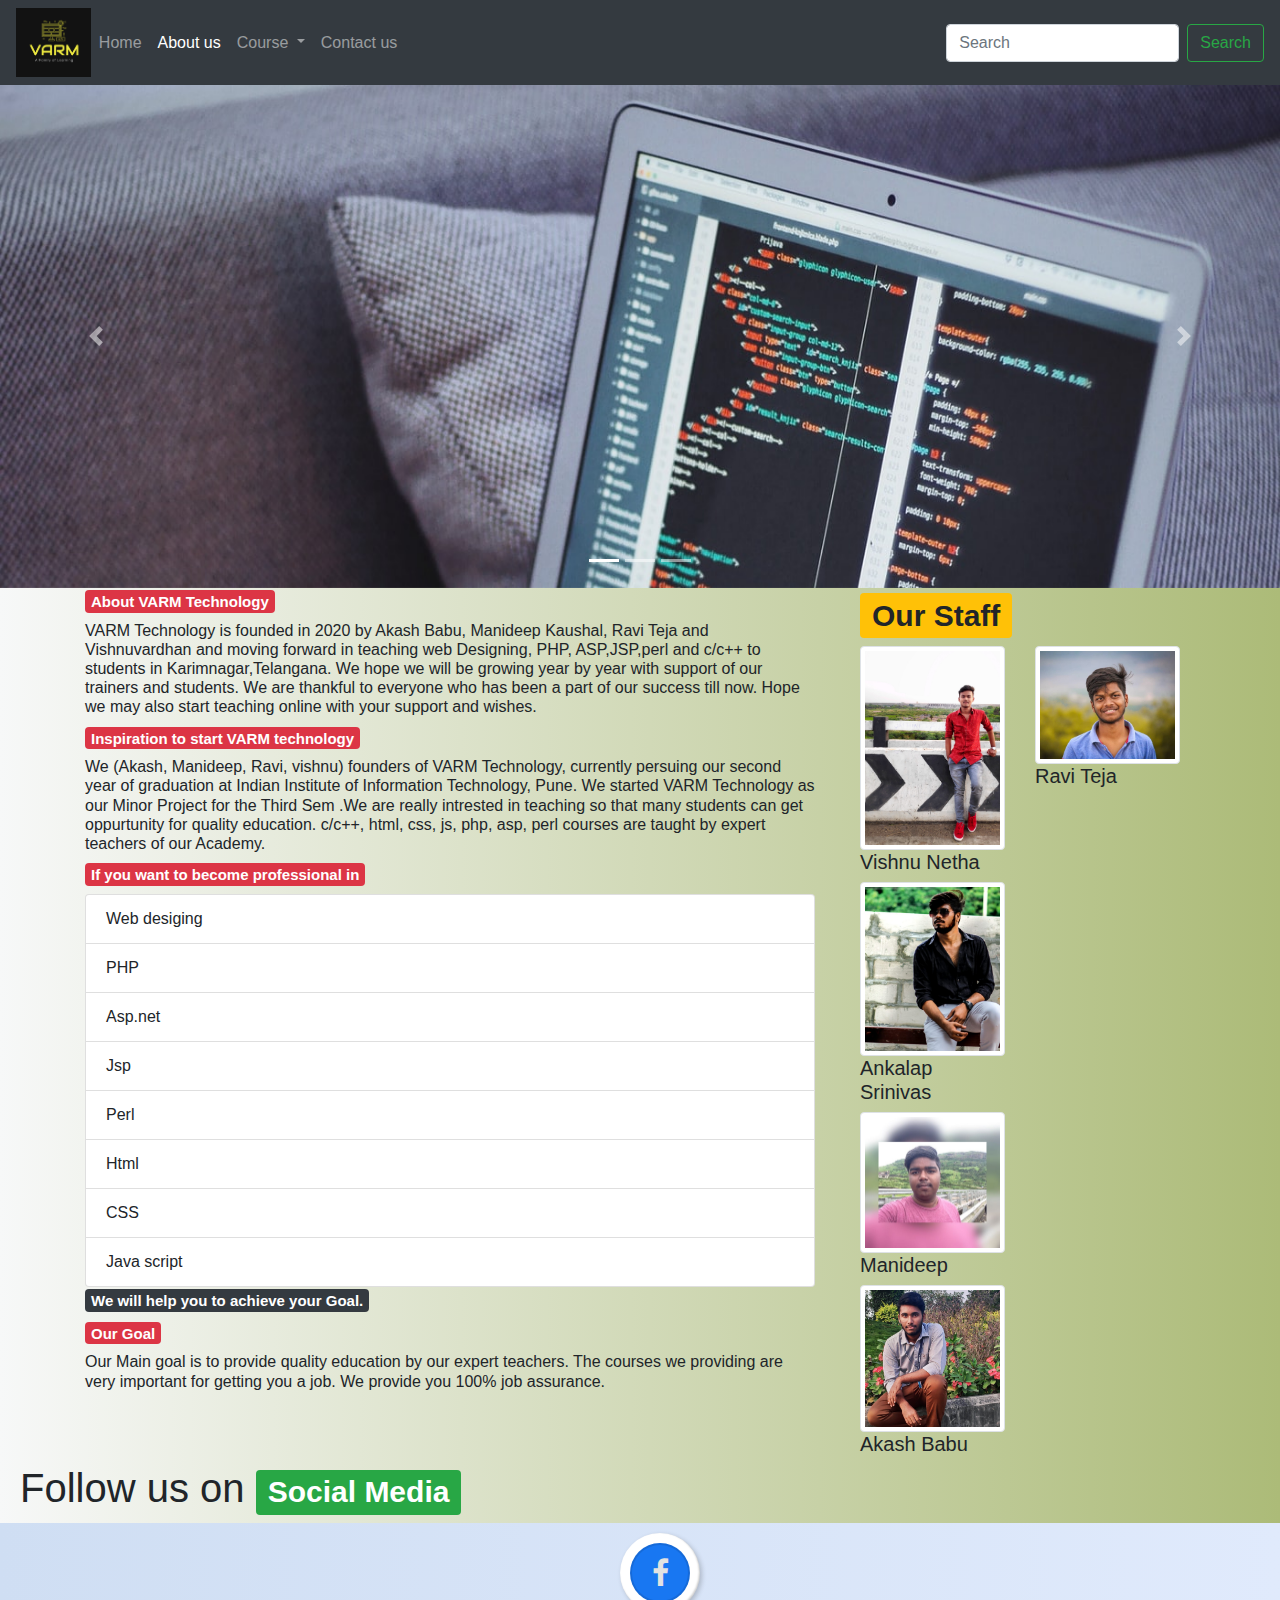
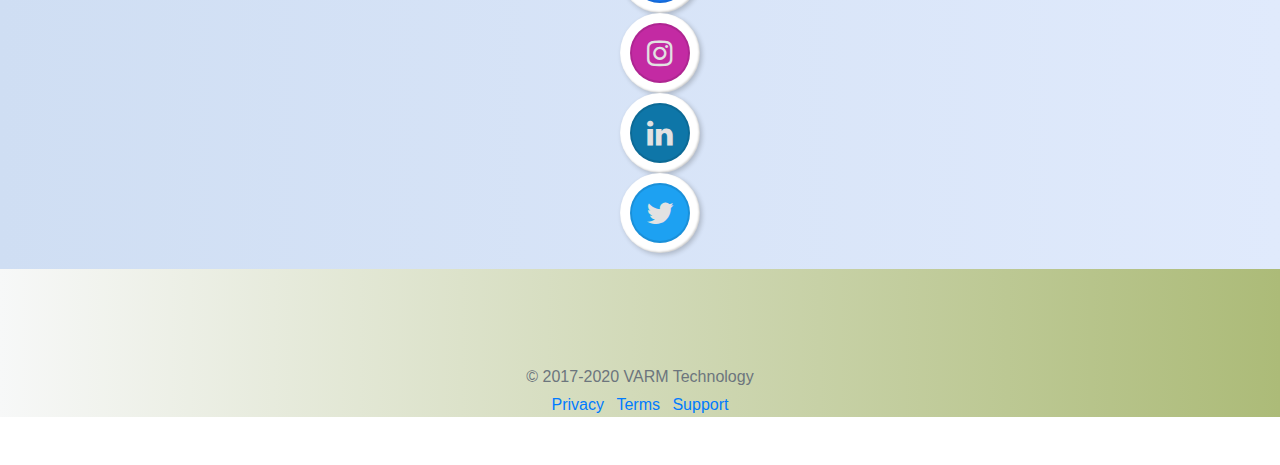
==== commit 7f9df353: "Update aboutus.html" ====
--- a/aboutus.html
+++ b/aboutus.html
@@ -268,37 +268,19 @@
                   <h5>Vishnu Netha</h5>
                 </div>
                 <div class="col-sm-6">
-                  <img
-                    src="images/sasya1.jpg"
-                    alt="..."
-                    class="img-thumbnail"
-                  />
-                  <h5>Sasya</h5>
+                  <img src="images/ravi1.jpg" alt="..." class="img-thumbnail" />
+                  <h5>Ravi Teja</h5>
                 </div>
               </div>
             </div>
             <!-- end of first row staff -->
             <!-- second row staff -->
-            <div class="container-fluid">
-              <div class="row">
-                <div class="col-sm-6">
-                  <img src="images/lorry.jpg" alt="..." class="img-thumbnail" />
-                  <h5>Laharika</h5>
-                </div>
-                <div class="col-sm-6">
-                  <img src="images/manu.jpg" alt="..." class="img-thumbnail" />
-                  <h5>Manisha</h5>
-                </div>
-              </div>
-            </div>
+           
             <!-- end of second row staff -->
             <!--third row staff -->
             <div class="container-fluid">
               <div class="row">
-                <div class="col-sm-6">
-                  <img src="images/akku1.jpg" alt="..." class="img-thumbnail" />
-                  <h5>Akshaya</h5>
-                </div>
+                
                 <div class="col-sm-6">
                   <img
                     src="images/sinu1.jpeg"
@@ -321,10 +303,7 @@
                   />
                   <h5>Manideep</h5>
                 </div>
-                <div class="col-sm-6">
-                  <img src="images/ravi1.jpg" alt="..." class="img-thumbnail" />
-                  <h5>Ravi Teja</h5>
-                </div>
+                
               </div>
             </div>
             <!-- end of fourth row staff -->
